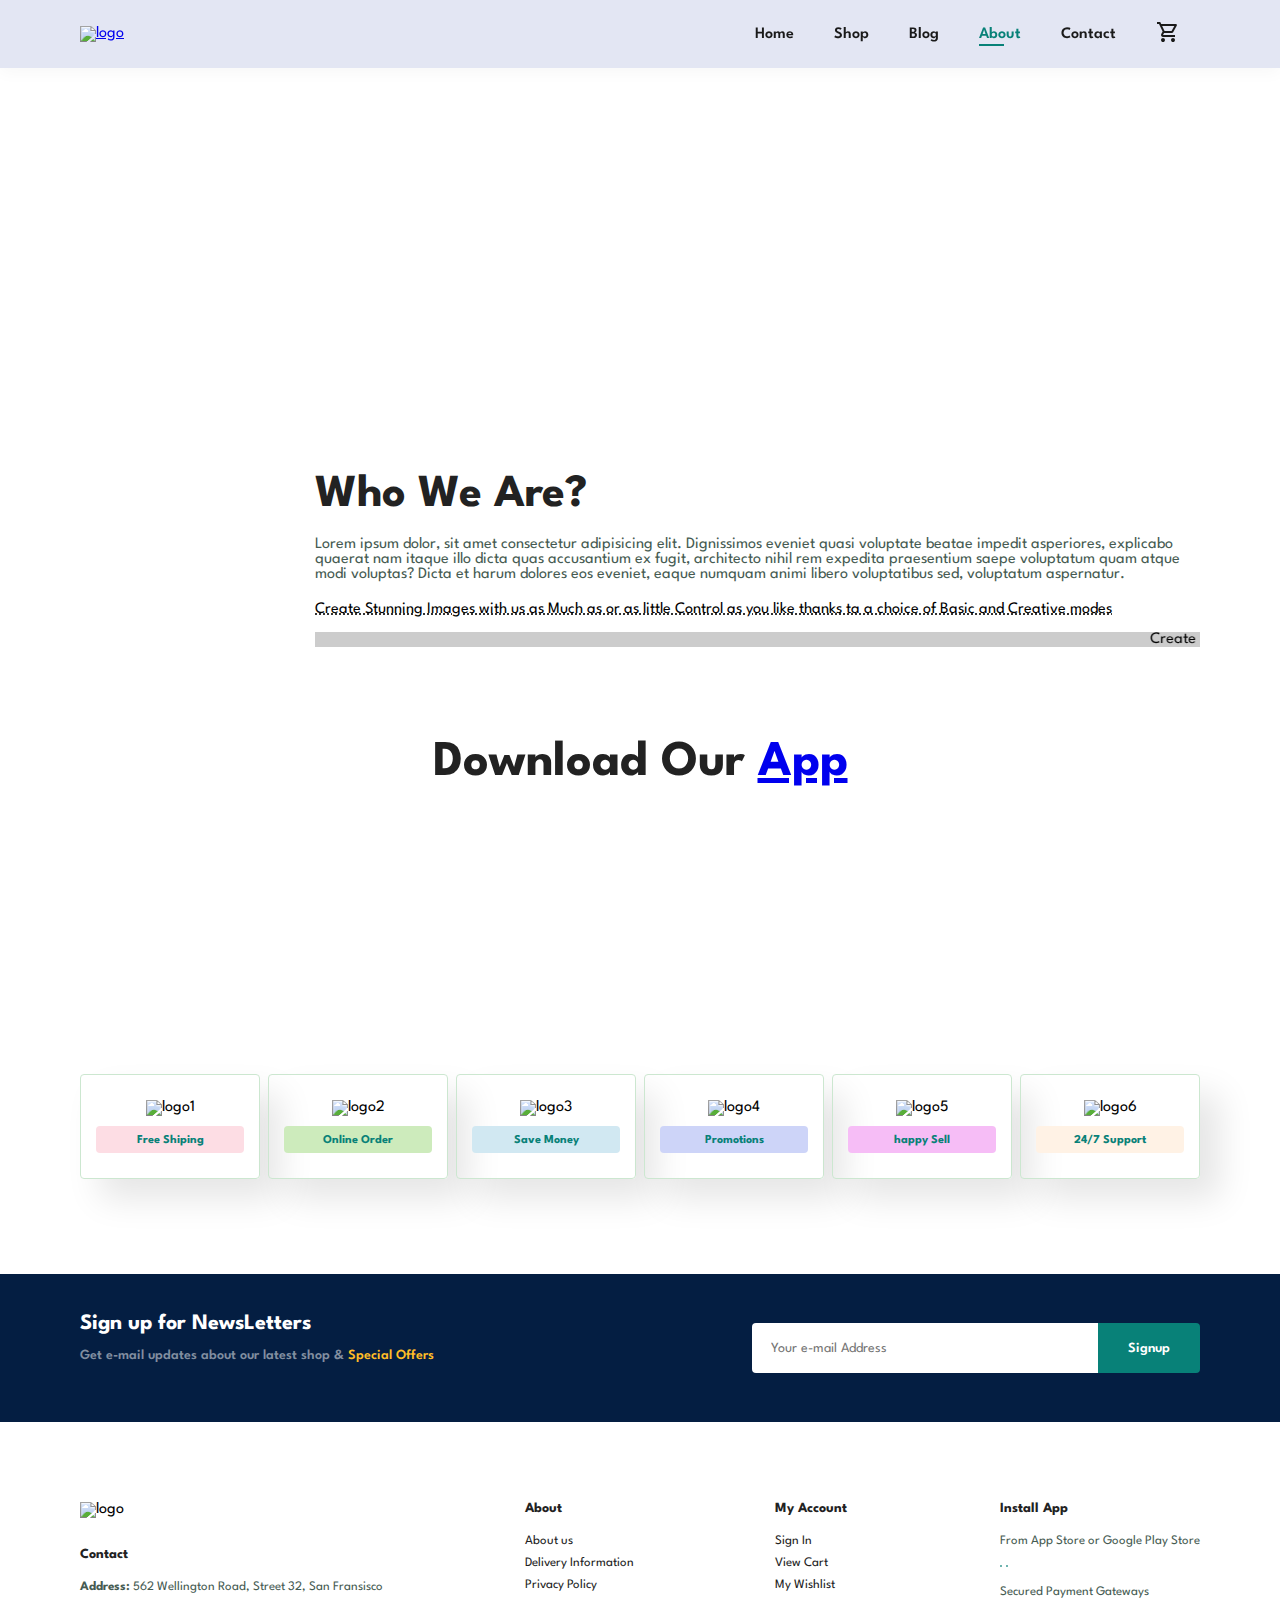
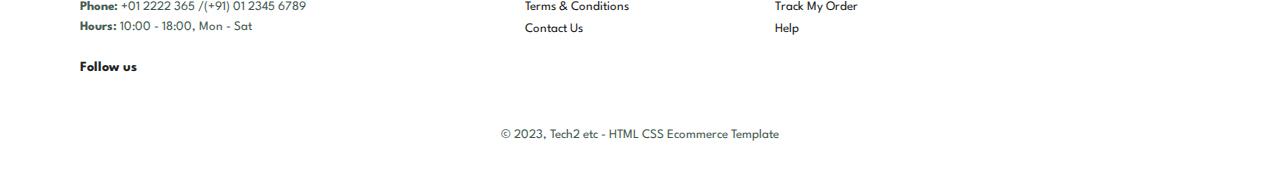
==== about.html @ 0a32635e "Add files via upload" ====
<!DOCTYPE html>
<html lang="en">
<head>
    <meta charset="UTF-8">
    <meta http-equiv="X-UA-Compatible" content="IE=edge">
    <meta name="viewport" content="width=device-width, initial-scale=1.0">
    <title>shop page</title>
    <link rel="stylesheet" href="https://fonts.googleapis.com/css2?family=Material+Symbols+Outlined:opsz,wght,FILL,GRAD@20..48,100..700,0..1,-50..200" />
    <link rel="stylesheet" href="/styles.css">
</head>
<body>
<section id="header">
    <a href="/index.html"><img src="/img/logo.png" class="logo" alt="logo"></a>

    <div>
    <ul id="navbar">
    <li><a href="index.html">Home</a></li>
    <li><a href="shop.html">Shop</a></li>
    <li><a href="blog.html">Blog</a></li>
    <li><a  class="active" href="about.html">About</a></li>
    <li><a href="contact.html">Contact</a></li>
    <li id="cart-icon"><a href="Cart.html"><span class="material-symbols-outlined">shopping_cart</span></a></li>
    <li id="close"><span class="material-symbols-outlined">close</span></li>
    </ul>
</div>
<div id="mobile">
    <a href="Cart.html"><i><span class="material-symbols-outlined">shopping_cart</span></i></a>
    <i id="bar" class=""><span class="material-symbols-outlined">menu</span></i>
</div>
</section>

<section id="page-header" class="about-header">
    <h2>#KnowUs</h2>
    <p>Lorem ipsum dolor sit amet consectetur adipisicing</p>
    
</section>

<section id="about-head" class="section-p1">
    <img src="/img/about/a6.jpg" alt="">
    <div><h2>Who We Are?</h2>
    <p>Lorem ipsum dolor, sit amet consectetur adipisicing elit. Dignissimos eveniet quasi voluptate beatae impedit asperiores, explicabo quaerat nam itaque illo dicta quas accusantium ex fugit, architecto nihil rem expedita praesentium saepe voluptatum quam atque modi voluptas? Dicta et harum dolores eos eveniet, eaque numquam animi libero voluptatibus sed, voluptatum aspernatur.</p>
    
    <abbr title="">Create Stunning Images with us as Much as or as little Control as you like thanks ta a choice of Basic and Creative modes</abbr>
    <br><br>

    <marquee bgcolor="#ccc" loop="-1" scrollamount="5" width="100%">Create Stunning Images with us as Much as or as little Control as you like thanks ta a choice of Basic and Creative modes</marquee>
</div>


</section>

<section id="about-app" class="section-p1">
    <h1>Download Our <a href="#">App</a></h1>
    <div class="video">
        <video autoplay muted loop src="/img/about/1.mp4"></video>
    </div>
</section>

<section id="feature" class="section-p1">
    <div class="fe-box">
<img src="/img/features/f1.png" alt="logo1">
<h6>Free Shiping</h6>
    </div>
    <div class="fe-box">
<img src="/img/features/f2.png" alt="logo2">
<h6>Online Order</h6>
    </div>
    <div class="fe-box">
<img src="/img/features/f3.png" alt="logo3">
<h6>Save Money</h6>
    </div>
    <div class="fe-box">
<img src="/img/features/f4.png" alt="logo4">
<h6>Promotions</h6>
    </div>
    <div class="fe-box">
<img src="/img/features/f5.png" alt="logo5">
<h6>happy Sell</h6>
    </div>
    <div class="fe-box">
<img src="/img/features/f6.png" alt="logo6">
<h6>24/7 Support</h6>
    </div>
</section>

<section id="newsletter" class="section-p1 section-m1">
    <div class="newstext">
        <h4>Sign up for NewsLetters</h4>
        <p>Get e-mail updates about our latest shop & <span>Special Offers</span></p>
    </div>
    <div class="form">
        <input type="text" placeholder="Your e-mail Address">
        <button class="button-normal">Signup</button>
    </div>
</section>

<footer class="section-p1">
    <div class="column">
        <img class="logo" src="/img/logo.png" alt="logo">
        <h4>Contact</h4>
        <p><strong>Address: </strong> 562 Wellington Road, Street 32, San Fransisco</p>
        <p><strong>Phone: </strong> +01 2222 365 /(+91) 01 2345 6789</p>
        <p><strong>Hours: </strong> 10:00 - 18:00, Mon - Sat</p>
        <div class="follow">
            <h4>Follow us</h4>
            <div class="icon">
                <i><img src="/img/social media icons/fb icon.png" alt=""></i>
                <i><img src="/img/social media icons/insta icon.png" alt=""></i>
                <i><img src="/img/social media icons/linkedin icon.png" alt=""></i>
                <i><img src="/img/social media icons/snapchat icon.png" alt=""></i>
                <i><img src="/img/social media icons/youtube icon.png" alt=""></i>
            </div>
        </div>
    </div>
    <div class="column">
        <h4>About</h4>
        <a href="#">About us</a>
        <a href="#">Delivery Information</a>
        <a href="#">Privacy Policy</a>
        <a href="#">Terms & Conditions</a>
        <a href="#">Contact Us</a>
    </div>
    <div class="column">
        <h4>My Account</h4>
        <a href="#">Sign In</a>
        <a href="#">View Cart</a>
        <a href="#">My Wishlist</a>
        <a href="#">Track My Order</a>
        <a href="#">Help</a>
    </div>
    <div class="column install">
        <h4>Install App</h4>
        <p>From App Store or Google Play Store</p>
        <div class="row">
            <img src="/img/pay/app.jpg" alt="">
            <img src="/img/pay/play.jpg" alt="">
        </div>
            <p>Secured Payment Gateways</p>
            <img src="/img/pay/pay.png" alt="">
    </div>
    <div class="copywrite">
        <p>© 2023, Tech2 etc - HTML CSS Ecommerce Template</p>
    </div>
</footer>
<script src="/script.js"></script>
</body>
</html>
---- styles.css ----
@import url("https://fonts.googleapis.com/css2?family=League+Spartan&display=swap");
* {
  margin: 0;
  padding: 0;
  box-sizing: border-box;
  font-family: "League Spartan", sans-serif;
}

h1 {
  font-size: 50px;
  line-height: 64px;
  color: #222;
}

h2 {
  font-size: 46px;
  line-height: 54px;
  color: #222;
}

h4 {
  font-size: 20px;
  color: #222;
}

h6 {
  font-weight: 700;
  font-size: 12px;
}

P {
  font-size: 16px;
  color: #465b52;
  margin: 15px 0 20px 0;
}

.section-p1 {
  padding: 40px 80px;
}

.section-m1 {
  margin: 40px 0;
}

.button-normal {
  font-size: 14px;
  font-weight: 600;
  padding: 15px 30px;
  color: #000;
  background-color: #fff;
  border-radius: 4px;
  cursor: pointer;
  border: none;
  outline: none;
  transition: 0.3s ease;
}

body {
  width: 100%;
}

/* Header styles */
#header {
  display: flex;
  align-items: center;
  justify-content: space-between;
  padding: 20px 80px;
  background-color: #e3e6f3;
  box-shadow: 0 5px 15px rgba(0, 0, 0, 0.03);
  z-index: 999;
  position: sticky;
  top: 0;
  left: 0;
}

#navbar {
  display: flex;
  align-items: center;
  justify-content: center;
}

#navbar li {
  position: relative;
  list-style: none;
  padding: 0 20px;
}

#navbar li a {
  text-decoration: none;
  font: 16px;
  font-weight: 600;
  color: #1a1a1a;
  transition: 0.3s ease;
}

#mobile a {
  text-decoration: none;
  font: 16px;
  font-weight: 600;
  color: #1a1a1a;
  transition: 0.3s ease;
}

#close {
  display: none;
}

#navbar li a:hover {
  color: #088178;
}

#navbar li a.active {
  color: #088178;
}

#navbar li a.active::after,
#navbar li a:hover::after {
  content: "";
  width: 30%;
  height: 2px;
  background-color: #088178;
  position: absolute;
  bottom: -4px;
  left: 20px;
}

#mobile {
  display: none;
  align-items: center;
}

/* Homepage styles */

#hero {
  background-image: url(/img/hero4.png);
  height: 90vh;
  width: 100%;
  background-position: top 25% right 0%;
  background-size: cover;
  padding: 0 80px;
  display: flex;
  flex-direction: column;
  align-items: flex-start;
  justify-content: center;
}

#hero h4 {
  padding-bottom: 15px;
}

#hero h1 {
  color: #088178;
}

#hero button {
  background-image: url(/img/button.png);
  background-color: transparent;
  color: #088178;
  border: 0;
  padding: 18px 113px 16px 81px;
  background-repeat: no-repeat;
  cursor: pointer;
  font-weight: 700;
  font-size: 15px;
}

#feature {
  display: flex;
  align-items: center;
  justify-content: space-between;
  flex-wrap: wrap;
}

#feature .fe-box {
  width: 180px;
  text-align: center;
  padding: 25px 15px;
  box-shadow: 20px 20px 34px rgba(0, 0, 0, 0.1);
  border: 1px solid #cce7d0;
  border-radius: 4px;
  margin: 15px 0px;
  transition: 0.3s ease;
}

#feature .fe-box:hover {
  box-shadow: 10px 10px 54px rgba(70, 62, 221, 0.4);
}

#feature .fe-box h6 {
  padding: 9px 8px 6px 8px;
  line-height: 1;
  border-radius: 4px;
  color: #088178;
  background-color: #fddde4;
}

#feature .fe-box:nth-child(2) h6 {
  background-color: #cdebbc;
}

#feature .fe-box:nth-child(3) h6 {
  background-color: #d1e8f2;
}

#feature .fe-box:nth-child(4) h6 {
  background-color: #cdd4f8;
}

#feature .fe-box:nth-child(5) h6 {
  background-color: #f6bdf6;
}

#feature .fe-box:nth-child(6) h6 {
  background-color: #fff2e5;
}

#feature .fe-box img {
  width: 100%;
  margin-bottom: 10px;
}

#product1 {
  text-align: center;
}

#product1 .pro-container {
  display: flex;
  justify-content: space-between;
  padding-top: 20px;
  flex-wrap: wrap;
}

#product1 .pro {
  width: 23%;
  min-width: 250px;
  padding: 10px 12px;
  border: 1px solid #cce7d0;
  border-radius: 25px;
  cursor: pointer;
  box-shadow: 20px 20px 34px rgba(0, 0, 0, 0.1);
  transition: 0.3s ease;
  margin: 15px 0;
  position: relative;
}

#product1 .pro:hover {
  box-shadow: 10px 10px 54px rgba(70, 62, 221, 0.4);
}

#product1 .pro img {
  width: 100%;
  border-radius: 20px;
}

#product1 .pro .description {
  text-align: start;
  padding: 10px 0;
}

#product1 .pro .description span {
  color: #060606;
  font-size: 12px;
}

#product1 .pro .description h5 {
  padding-top: 7px;
  color: #1a1a1a;
  font-size: 14px;
}

#product1 .pro .description .material-symbols-outlined {
  font-size: 16px;
  color: rgb(243, 181, 25);
  font-variation-settings: "FILL" 1, "wght" 400, "GRAD" 0, "opsz" 48;
}

#product1 .pro .description h4 {
  padding-top: 7px;
  font-size: 15px;
  font-weight: 700;
  color: #088178;
}

#product1 .pro .cart {
  width: 40px;
  height: 40px;
  line-height: 40px;
  border-radius: 50px;
  background-color: #e8f6ea;
  font-weight: 500;
  color: #088178;
  border: 1px solid #cce7d0;
  position: absolute;
  bottom: 20px;
  right: 10px;
}

#banner {
  display: flex;
  flex-direction: column;
  justify-content: center;
  align-items: center;
  text-align: center;
  background-image: url(/img/banner/b2.jpg);
  width: 100%;
  height: 40vh;
  background-size: cover;
  background-position: center;
}

#banner h4 {
  color: #fff;
  font-size: 16px;
}

#banner h2 {
  color: #fff;
  font-size: 30px;
  padding: 10px 0;
}

#banner h2 span {
  color: #ef3636;
}

#banner button:hover {
  background-color: #088178;
  color: #fff;
}

#sm-banner {
  display: flex;
  justify-content: space-between;
  flex-wrap: wrap;
}

#sm-banner .banner-box {
  display: flex;
  flex-direction: column;
  justify-content: center;
  align-items: flex-start;
  background-image: url(/img/banner/b17.jpg);
  min-width: 580px;
  height: 50vh;
  background-size: cover;
  background-position: center;
  padding: 30px;
}

#sm-banner h4 {
  color: #fff;
  font-size: 20px;
  font-weight: 300;
}

#sm-banner h2 {
  color: #fff;
  font-size: 28px;
  font-weight: 800;
}

#sm-banner span {
  color: #fff;
  font-weight: 500;
  padding-bottom: 15px;
}

button.white {
  font-size: 13px;
  font-weight: 600;
  padding: 11px 18px;
  color: #fff;
  background-color: transparent;
  cursor: pointer;
  border: 1px solid #fff;
  outline: none;
  transition: 0.3s ease;
}

.banner-box:hover button {
  background-color: #088178;
  border: 1px solid #088178;
}

#sm-banner .banner-box2 {
  background-image: url(/img/banner/b10.jpg);
}

#banner3 .banner-box {
  display: flex;
  flex-direction: column;
  justify-content: center;
  align-items: flex-start;
  background-image: url(/img/banner/b7.jpg);
  min-width: 30%;
  height: 30vh;
  background-size: cover;
  background-position: center;
  padding: 20px;
  margin-bottom: 20px;
}

#banner3 h2 {
  color: #fff;
  font-weight: 900;
  font-size: 22px;
}
#banner3 h3 {
  color: #ec544e;
  font-weight: 800;
  font-size: 15px;
}

#banner3 {
  display: flex;
  justify-content: space-between;
  flex-wrap: wrap;
  padding: 0 80px;
}

#banner3 .banner-box2 {
  background-image: url(/img/banner/b4.jpg);
}

#banner3 .banner-box3 {
  background-image: url(/img/banner/b18.jpg);
}

#newsletter {
  display: flex;
  justify-content: space-between;
  flex-wrap: wrap;
  align-items: center;
  background-image: url(img/banner/b14.png);
  background-repeat: no-repeat;
  background-position: 20% 30%;
  background-color: #041e42;
}

#newsletter h4 {
  font-size: 22px;
  font-weight: 700;
  color: #fff;
}

#newsletter p {
  font-size: 14px;
  font-weight: 600;
  color: #818ea0;
}

#newsletter p span {
  color: #ffbd27;
}

#newsletter input {
  height: 3.125rem;
  padding: 0 1.25em;
  font-size: 14px;
  width: 100%;
  border: 1px solid transparent;
  border-radius: 4px;
  outline: none;
  border-top-right-radius: 0;
  border-bottom-right-radius: 0;
}

#newsletter button {
  background-color: #088178;
  color: #fff;
  white-space: nowrap;
  border-top-left-radius: 0;
  border-bottom-left-radius: 0;
}

#newsletter .form {
  display: flex;
  width: 40%;
}

footer {
  display: flex;
  flex-wrap: wrap;
  justify-content: space-between;
}

footer .column {
  display: flex;
  flex-direction: column;
  align-items: flex-start;
  margin-bottom: 20px;
}

footer .logo {
  margin-bottom: 30px;
}

footer h4 {
  font-size: 14px;
  padding-bottom: 20px;
}

footer p {
  font-size: 13px;
  margin: 0 0 8px 0;
}

footer a {
  font-size: 13px;
  text-decoration: none;
  color: #222;
  margin-bottom: 10px;
}

footer .follow {
  margin-top: 20px;
}

footer .follow i {
  color: #465b52;
  padding-right: 4px;
  cursor: pointer;
}

footer .install .row img {
  border: 1px solid #088178;
  border-radius: 6px;
}

footer .install img {
  margin: 10px 0 15px 0;
}

footer .follow i:hover,
footer a:hover {
  color: #088178;
}

footer .copywrite {
  width: 100%;
  text-align: center;
}

/* shop page */

#page-header {
  background-image: url(/img/banner/b1.jpg);
  width: 100%;
  height: 40vh;
  background-size: cover;
  display: flex;
  justify-content: center;
  align-items: center;
  text-align: center;
  flex-direction: column;
  padding: 14px;
}

#page-header h2,
#page-header p {
  color: #fff;
}

#pagination {
  text-align: center;
}

#pagination a {
  text-decoration: none;
  background-color: #088178;
  padding: 15px 20px;
  color: #fff;
  font-weight: 600;
  border-radius: 4px;
}

#pagination a i {
  font-size: 24px;
  font-weight: 600;
}

/* single product details */

#pro-details .single-pro-img {
  width: 40%;
  margin-right: 50px;
}

.small-img-group {
  display: flex;
  justify-content: space-between;
}

.small-img-col {
  flex-basis: 24%;
  cursor: pointer;
}

#pro-details {
  display: flex;
  margin-top: 20px;
}

#pro-details .single-pro-details {
  width: 50%;
  padding-top: 30px;
}

#pro-details .single-pro-details h4 {
  padding: 40px 0 20px 0;
}

#pro-details .single-pro-details h2 {
  font-size: 26px;
}

#pro-details .single-pro-details select {
  display: block;
  padding: 5px 10px;
  margin-bottom: 10px;
}

#pro-details .single-pro-details input {
  width: 50px;
  height: 42px;
  padding-left: 10px;
  font-size: 16px;
  margin-right: 10px;
}

#pro-details .single-pro-details button {
  background-color: #088178;
  color: #fff;
}

#pro-details .single-pro-details span {
  line-height: 25px;
}

/* blog page */
#page-header.blog-header {
  background-image: url(/img/banner/b19.jpg);
}

#blog{
    padding: 150px 150px 0 150px;
}

#blog .blog-box {
display: flex;
align-items: center;
width: 100%;
position: relative;
padding-bottom: 120px;
}

#blog .blog-img{
width: 50%;
margin-right: 40px;
}

#blog img{
    width: 100%;
    height: 300px;
    object-fit: cover;
}

#blog .blog-details{
    width: 50%;
    }

#blog .blog-details a {
     text-decoration: none;
     font-size: 11px;
     color: #000;
     font-weight: 700;
     position: relative;
     transition: 0.3s;
}

#blog .blog-details a::after{
    content: "";
    width: 50px;
    height: 1px;
    background-color: #000;
    position: absolute;
    top: 4px;
    right: -60px;
}

#blog .blog-details a:hover::after{
    background-color: #088178;
}

#blog .blog-details a:hover{
    color: #088178;
}

#blog .blog-box h1 {
    position: absolute;
    top: -52px;
    left: 0;
    font-size: 70px;
    font-weight: 700;
    color: #c9c9c9;
    z-index: -9;
}

/* about page  */

#page-header.about-header{
background-image: url(/img/about/banner.png);
}

#about-head img{
  width: 50%;
  height: auto;
}

#about-head{
  display: flex;
  align-items: center;
}

#about-head div{
  padding-left: 40px;
}

#about-app{
  text-align: center;
}

#about-app .video{
width: 70%;
height: 100%;
margin: 30px auto 0 auto;
}

#about-app .video video{
  width: 100%;
  height: 100%;
  border-radius: 20px;
}

/* conatct page */

#contact-details{
  display: flex;
  align-items: center;
  justify-content: space-between;
}

#contact-details .details{
  width: 40%;
}

#contact-details span,
#form-details form span{
  font-size: 12px;
}

#contact-details h2,
#form-details form h2{
  font-size: 26px;
  line-height: 35px;
  padding: 20px 0;
}

#contact-details h3{
  font-size: 16px;
  padding-bottom: 15px;
}

#contact-details .details li{
  list-style: none;
  display: flex;
  padding: 16px 0;
}

#contact-details .details li i .material-symbols-outlined{
  font-size: 20px;
  padding-right: 22px;
}

#contact-details .details li p{
  margin-top: 3px;
  font-size: 14px;
}


#contact-details .map{
  width: 55%;
  height: 400px;
}

#contact-details .map iframe{
  width: 100%;
  height: 100%;
}

#form-details{
  display: flex;
  justify-content: space-between;
  margin: 30px;
  padding: 80px;
  border: 1px solid #e1e1e1;
}

#form-details form{
  width: 65%;
  display: flex;
  flex-direction: column;
  align-items: flex-start;
}

#form-details form input,
#form-details form textarea{
  width: 100%;
  padding: 12px 15px;
  outline: none;
  margin-bottom: 20px;
  border: 1px solid #e1e1e1;
}

#form-details form button{
  background-color: #088178;
  color: #fff;
}

#form-details .people div{
  padding-bottom: 25px;
  display: flex;
  align-items: flex-start;
}

#form-details .people div img{
  width: 150px;
  height: 150px;
  object-fit: cover;
  margin-right: 15px;
}

#form-details .people div p{
  margin: 19px 0 0 0;
  font-size: 13px;
  line-height: 25px;
}

#form-details .people div p span{
  display: block;
  font-size: 16px;
  font-weight: 600;
  color: #000;
}

/* shopping Cart page */

#page-header.cart-header{
  background-image: url(/img/banner/b11.png);
}

#Cart {
  overflow-x: auto;
}

#Cart table {
  width: 100%;
  border-collapse: collapse;
  table-layout: fixed;
  white-space: nowrap;
}

#Cart table img{
  width: 70px;
}

#Cart table td:nth-child(1){
  width: 100px;
  text-align: center;
}
#Cart table td:nth-child(2),
#Cart table td:nth-child(4),
#Cart table td:nth-child(5),
#Cart table td:nth-child(6){
  width: 150px;
  text-align: center;
}
#Cart table td:nth-child(3){
  width: 250px;
  text-align: center;
}

#Cart table td:nth-child(5) input{
  width: 70px;
  padding: 10px 5px 10px 15px;
}

#Cart table thead{
  border: 1px solid #e2e9e1;
  border-left: none;
  border-right: none;
}

#Cart table thead td{
  font-weight: 700;
  text-transform: uppercase;
  font-size: 13px;
  padding: 18px 0px;
}

#Cart table tbody tr td{
  padding-top: 15px;
}

#Cart table tbody td{
  font-size: 13px;
}

#Cart table tbody td .material-symbols-outlined {
  color: red;
}

#Cart-add {
  display: flex;
  flex-wrap: wrap;
  justify-content: space-between;
}

#coupon {
  width: 50%;
  margin-bottom: 30px;
}

#coupon h3,
#subtotal{
  padding-bottom: 30px;
}

#coupon input{
  padding: 10px 20px;
  outline: none;
  width: 60%;
  margin-right: 10px;
  border: 1px solid #e2e9e1;
}

#coupon button,
#subtotal button{
  background-color: #088178;
  color: #fff;
  padding: 10px 20px;
}

#subtotal {
  width: 50%;
  margin-bottom: 30px;
  border: 1px solid #e2e9e1;
  padding: 30px;
}

#subtotal table{
  border-collapse: collapse;
  width: 100%;
  margin-bottom: 20px;
}

#subtotal table td {
  width: 50%;
  border: 1px solid #e2e9e1;
  padding: 10px;
  font-size: 13px;
}













/* Media Queries */

@media (max-width: 799px) {
  .section-p1 {
    padding: 40px 40px;
  }
  #navbar {
    display: flex;
    flex-direction: column;
    align-items: flex-start;
    justify-content: flex-start;
    position: fixed;
    top: 0;
    right: -300px;
    height: 100vh;
    width: 300px;
    background-color: #e3e6f3;
    box-shadow: 0 40px 60px rgba(0, 0, 0, 0.1);
    padding: 80px 0 0 10px;
    transition: 0.3s;
  }

  #navbar.active {
    right: 0px;
  }
  #navbar li {
    margin-bottom: 25px;
  }
  #mobile {
    display: flex;
    align-items: center;
  }
  #mobile i {
    color: #1a1a1a;
    font-size: 24px;
    padding: 10px;
  }
  #close {
    display: initial;
    position: absolute;
    top: -248px;
    left: -4px;
    color: #222;
    font-size: 24px;
  }
  #cart-icon{
    display: none;
  }
  #hero {
    height: 70vh;
    padding: 0 80px;
    background-position: top 30% right 30%;
  }
  #feature {
    justify-content: center;
  }
  #feature .fe-box {
    margin: 15px 15px;
  }
  #product1 .pro-container {
    justify-content: center;
  }
  #product1 .pro {
    margin: 15px;
  }
  #banner {
    height: 20vh;
  }
  #sm-banner .banner-box {
    min-width: 100%;
    height: 30vh;
  }
  #banner3 {
    padding: 0 40px;
  }
  #banner3 .banner-box {
    width: 28%;
  }
/* conatct page */
#form-details {
  padding: 40px;
}
#form-details form {
  width: 50%;
}
}

@media (max-width: 477px) {
  .section-p1 {
    padding: 25px;
  }
  #header {
    padding: 10px 30px;
  }
  #hero {
    padding: 0 20px;
    background-position: 55%;
  }
  h1 {
    font-size: 31px;
  }
  h2 {
    font-size: 32px;
  }
  #feature .fe-box {
    width: 155px;
    margin: 0 0 15px 0;
  }
  #feature {
    justify-content: space-between;
  }
  #product1 .pro {
    width: 100%;
  }
  #banner {
    height: 40vh;
  }
  #sm-banner .banner-box {
    height: 40vh;
    margin-bottom: 20px;
  }
  #banner3 {
    padding: 0 20px;
  }
  #banner3 .banner-box {
    width: 100%;
  }
  #newsletter {
    padding: 40px 20px;
  }
  #newsletter .form {
    width: 100%;
  }
  /* single product page */
  #pro-details {
    display: flex;
    flex-direction: column;
  }
  #pro-details .single-pro-img {
    width: 100%;
  }
  #pro-details .single-pro-details {
    width: 100%;
  }
  /* blog page */
  #blog .blog-box {
    display: flex;
    flex-direction: column;
    align-items: flex-start;
  }
  #blog{
    padding: 100px 20px 0 20px;
  }
  #blog .blog-img {
    width: 100%;
    margin-right: 0px;
    margin-bottom: 30px;
}
#blog .blog-details {
    width: 100%;
}
/* about page */
#about-head {
  flex-direction: column;
}
#about-head img {
  width: 100%;
  margin-bottom: 20px;
}
#about-head div {
  padding-left: 0px;
}
#about-app .video {
  width: 100%;
}
/* contact page */
#contact-details {
  flex-direction: column;
}
#contact-details .details {
  width: 100%;
  margin-bottom: 30px;
}
#contact-details .map{
  width: 100%;
}
#form-details {
  margin: 10px;
  padding: 30px 10px;
  flex-wrap: wrap;
}
#form-details form {
  width: 100%;
  margin-bottom: 30px;
}
/*shopping cart page */
#Cart-add {
  flex-direction: column;
}
#coupon {
  width: 100%;
}
#subtotal {
  width: 100%;
  padding: 20px;
}
}
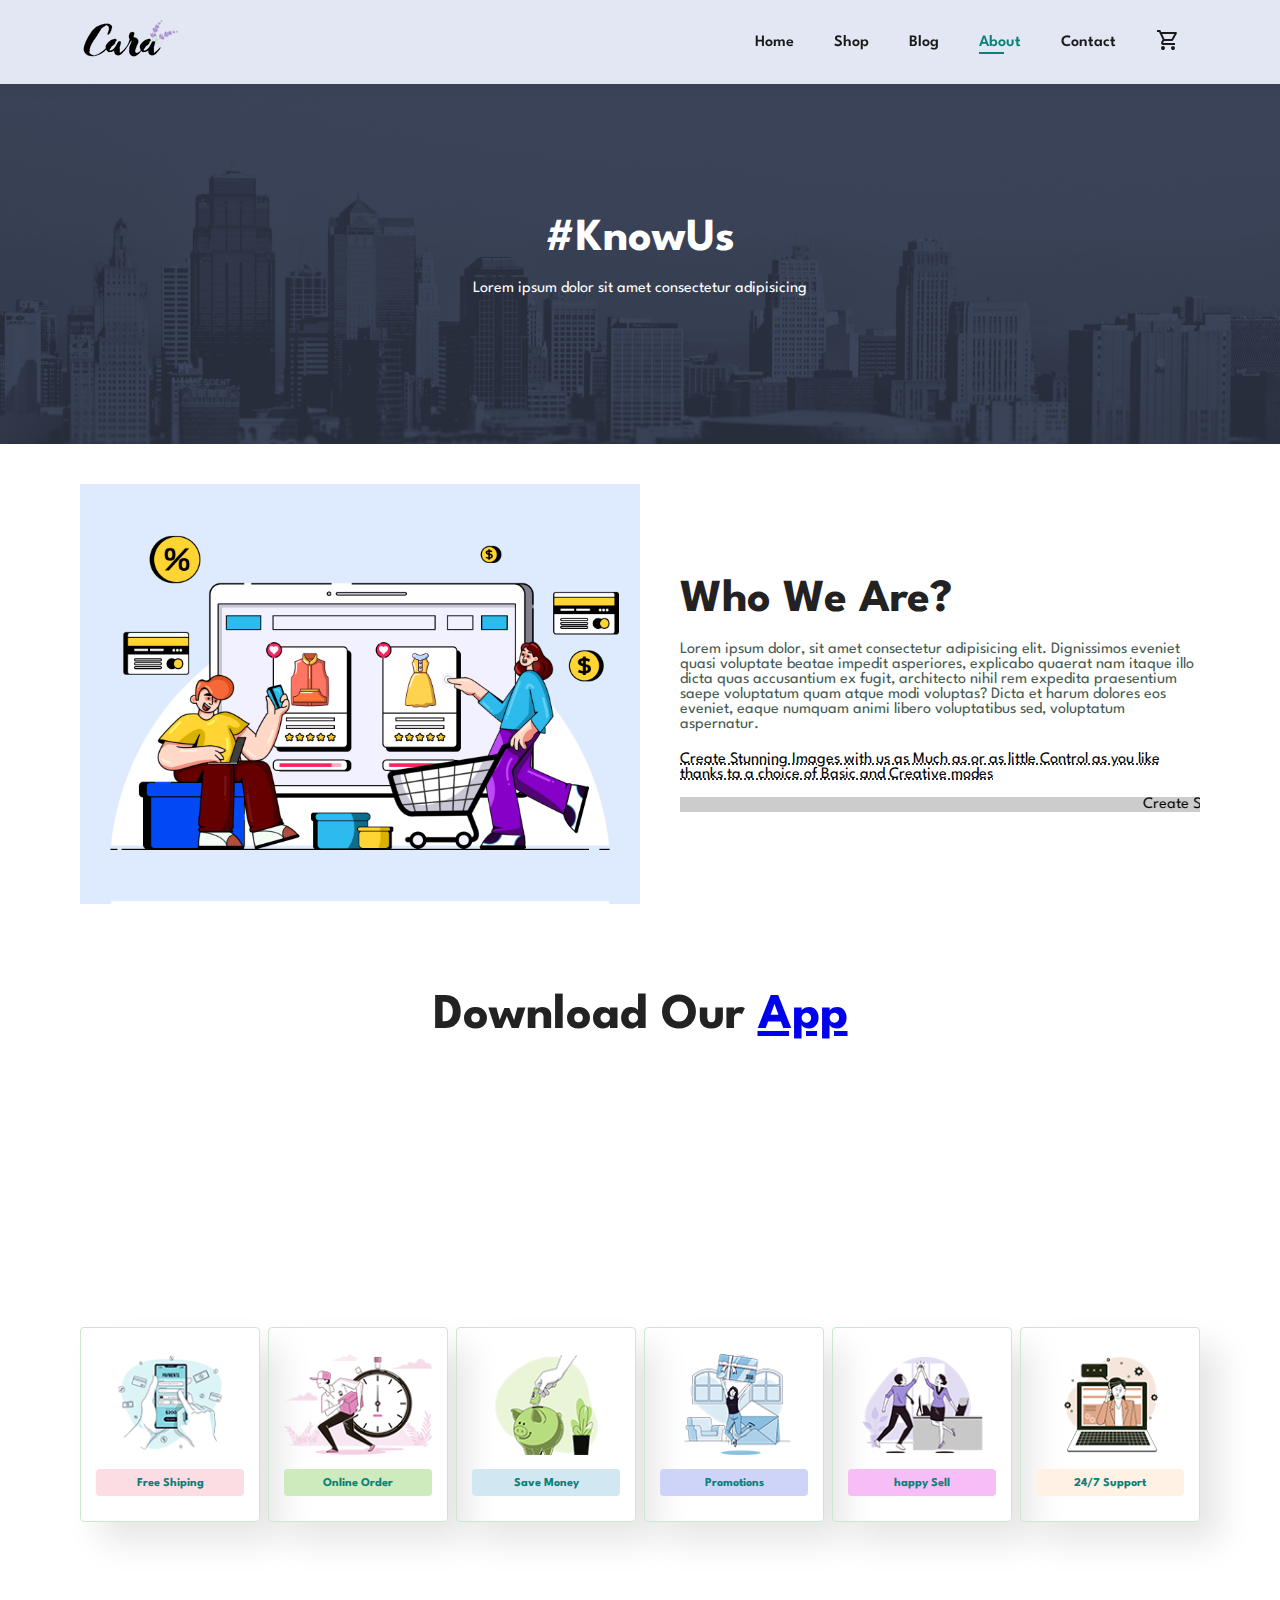
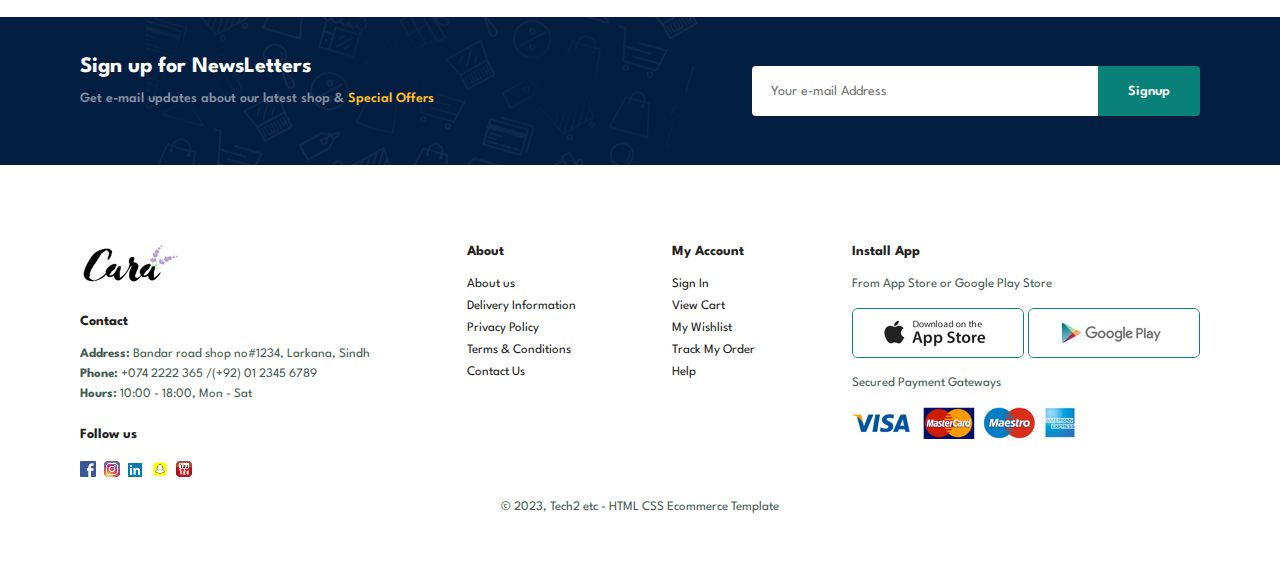
==== commit d52ec9c0: "Add files via upload" ====
--- a/about.html
+++ b/about.html
@@ -98,8 +98,8 @@
     <div class="column">
         <img class="logo" src="/img/logo.png" alt="logo">
         <h4>Contact</h4>
-        <p><strong>Address: </strong> 562 Wellington Road, Street 32, San Fransisco</p>
-        <p><strong>Phone: </strong> +01 2222 365 /(+91) 01 2345 6789</p>
+        <p><strong>Address: </strong> Bandar road shop no#1234, Larkana, Sindh</p>
+        <p><strong>Phone: </strong> +074 2222 365 /(+92) 01 2345 6789</p>
         <p><strong>Hours: </strong> 10:00 - 18:00, Mon - Sat</p>
         <div class="follow">
             <h4>Follow us</h4>
